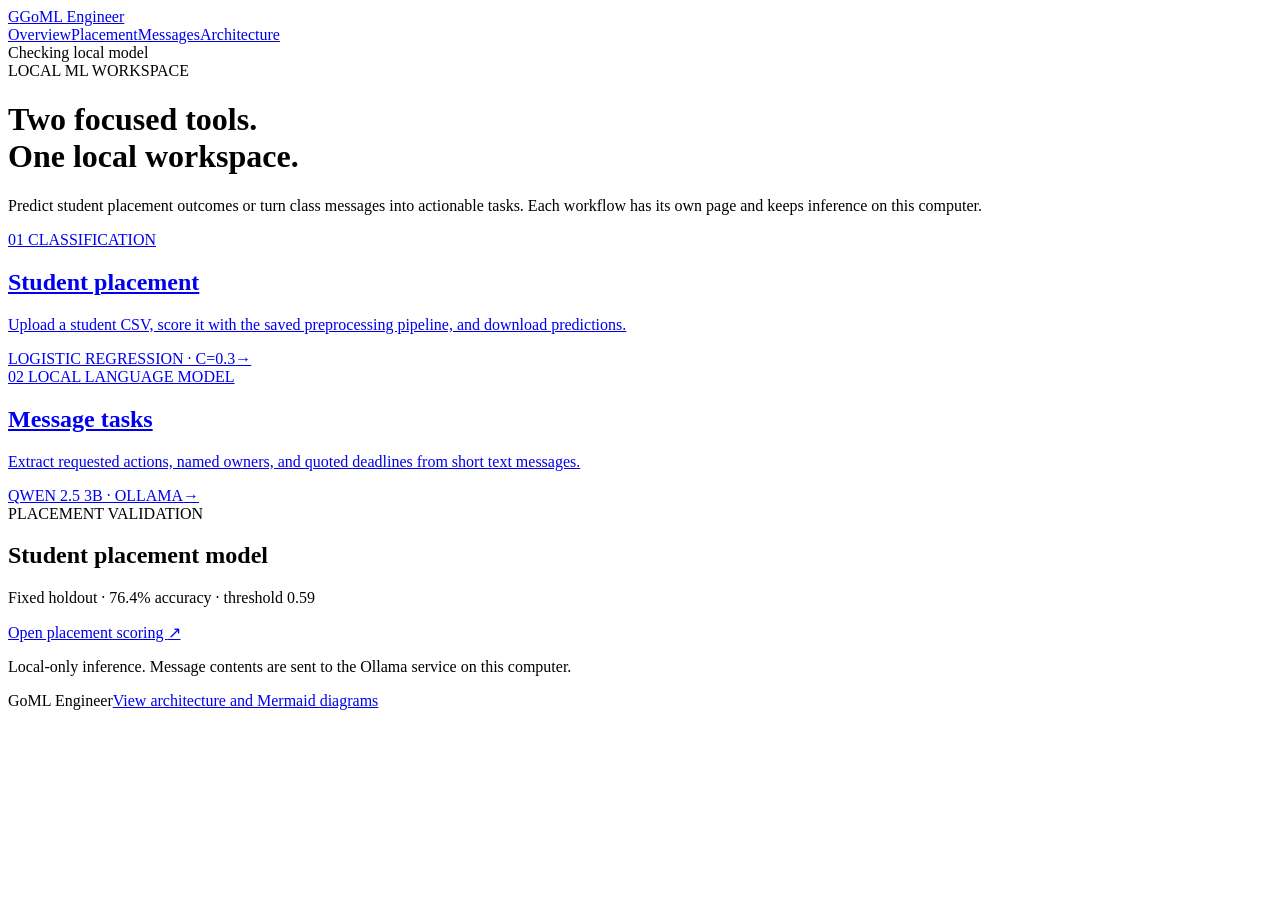
==== candidate_pack/candidate_pack/frontend/index.html @ f579db41 "Initial commit" ====
<!doctype html>
<html lang="en">
<head>
  <meta charset="utf-8">
  <meta name="viewport" content="width=device-width, initial-scale=1">
  <title>GoML Engineer · Overview</title>
  <link rel="stylesheet" href="/styles.css">
  <script defer src="/app.js"></script>
</head>
<body>
  <header class="site-header">
    <a class="brand" href="/" aria-label="GoML Engineer overview"><span class="brand-mark">G</span><span>GoML Engineer</span></a>
    <nav class="tabs" aria-label="Main navigation">
      <a href="/" aria-current="page">Overview</a><a href="/placement">Placement</a><a href="/messages">Messages</a><a href="/architecture">Architecture</a>
    </nav>
    <div id="health-pill" class="health-pill"><span class="health-dot"></span><span id="health-text">Checking local model</span></div>
  </header>
  <main class="page">
    <div class="eyebrow">LOCAL ML WORKSPACE</div>
    <h1>Two focused tools.<br><span>One local workspace.</span></h1>
    <p class="intro">Predict student placement outcomes or turn class messages into actionable tasks. Each workflow has its own page and keeps inference on this computer.</p>
    <section class="tool-grid" aria-label="Workflows">
      <a class="tool-card" href="/placement">
        <div class="card-meta">01 <span>CLASSIFICATION</span></div>
        <h2>Student placement</h2>
        <p>Upload a student CSV, score it with the saved preprocessing pipeline, and download predictions.</p>
        <div class="card-foot"><span>LOGISTIC REGRESSION · C=0.3</span><span class="arrow">→</span></div>
      </a>
      <a class="tool-card" href="/messages">
        <div class="card-meta">02 <span>LOCAL LANGUAGE MODEL</span></div>
        <h2>Message tasks</h2>
        <p>Extract requested actions, named owners, and quoted deadlines from short text messages.</p>
        <div class="card-foot"><span>QWEN 2.5 3B · OLLAMA</span><span class="arrow">→</span></div>
      </a>
    </section>
    <section class="summary-panel" aria-label="Placement model summary">
      <div><div class="eyebrow">PLACEMENT VALIDATION</div><h2>Student placement model</h2><p>Fixed holdout · 76.4% accuracy · threshold 0.59</p></div>
      <a class="text-link" href="/placement">Open placement scoring <span>↗</span></a>
    </section>
    <p class="privacy-note"><span class="health-dot"></span> Local-only inference. Message contents are sent to the Ollama service on this computer.</p>
  </main>
  <footer class="site-footer"><span>GoML Engineer</span><a href="/architecture">View architecture and Mermaid diagrams</a></footer>
</body>
</html>
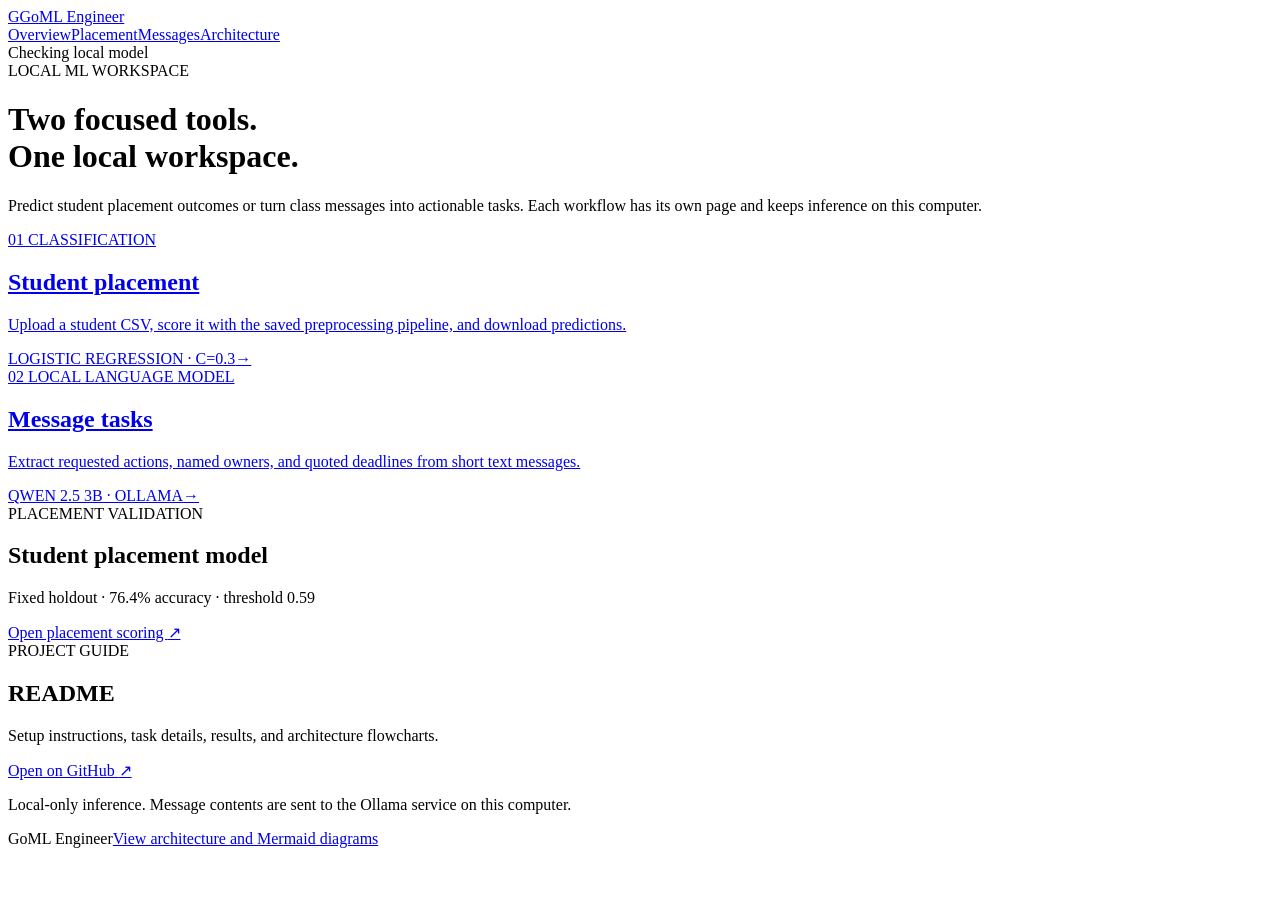
==== commit 620989d5: "updated ReadME" ====
--- a/candidate_pack/candidate_pack/frontend/index.html
+++ b/candidate_pack/candidate_pack/frontend/index.html
@@ -37,6 +37,10 @@
       <div><div class="eyebrow">PLACEMENT VALIDATION</div><h2>Student placement model</h2><p>Fixed holdout · 76.4% accuracy · threshold 0.59</p></div>
       <a class="text-link" href="/placement">Open placement scoring <span>↗</span></a>
     </section>
+    <section class="summary-panel" aria-label="Project guide">
+      <div><div class="eyebrow">PROJECT GUIDE</div><h2>README</h2><p>Setup instructions, task details, results, and architecture flowcharts.</p></div>
+      <a class="text-link" href="https://github.com/NittinBalajee1/GoML-Engineer" target="_blank" rel="noreferrer">Open on GitHub <span>↗</span></a>
+    </section>
     <p class="privacy-note"><span class="health-dot"></span> Local-only inference. Message contents are sent to the Ollama service on this computer.</p>
   </main>
   <footer class="site-footer"><span>GoML Engineer</span><a href="/architecture">View architecture and Mermaid diagrams</a></footer>
